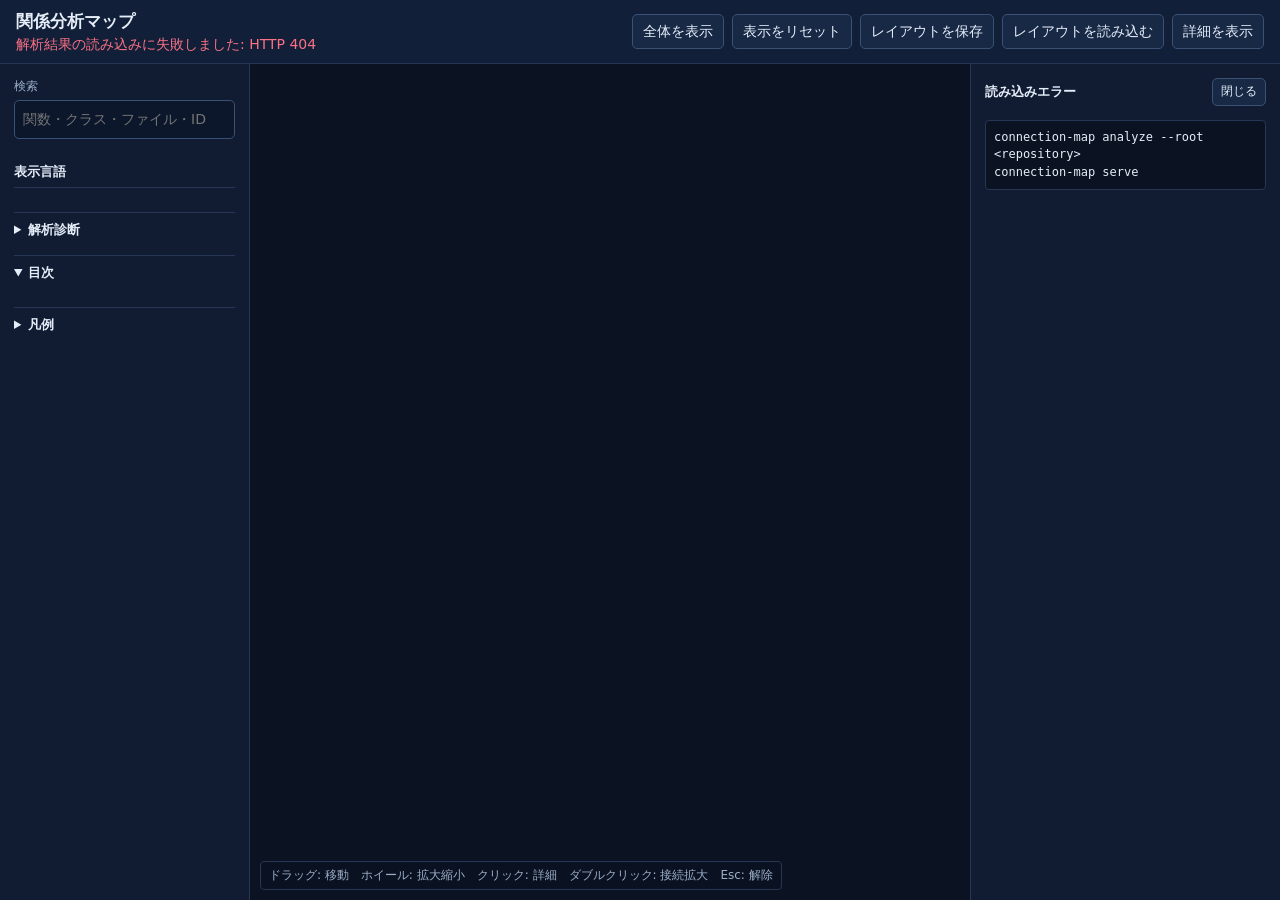
==== src/connection_map/web/index.html @ 5f1906f0 "Initial Connection Analysis Mapping implementation" ====
<!doctype html>
<html lang="ja">
  <head>
    <meta charset="utf-8">
    <meta name="viewport" content="width=device-width, initial-scale=1">
    <title>関係分析マップ</title>
    <link rel="stylesheet" href="style.css">
  </head>
  <body>
    <header class="topbar">
      <div>
        <h1>関係分析マップ</h1>
        <p id="status" class="status">解析結果を読み込んでいます…</p>
      </div>
      <div class="toolbar">
        <label class="repository-selector-label" for="repository-selector">対象リポジトリ</label>
        <select id="repository-selector" class="repository-selector" aria-label="解析対象リポジトリ" hidden></select>
        <span id="validation-status" class="validation-status" hidden></span>
        <span id="stats" class="stats"></span>
        <button id="fit-view" type="button">全体を表示</button>
        <button id="reset-view" type="button">表示をリセット</button>
        <details id="layout-tools" class="toolbar-menu" open>
          <summary>レイアウト</summary>
          <div class="toolbar-menu-body">
            <button id="save-layout" type="button">レイアウトを保存</button>
            <button id="load-layout" type="button">レイアウトを読み込む</button>
          </div>
        </details>
        <button id="toggle-details" type="button" aria-expanded="false">詳細を表示</button>
        <input id="layout-file" type="file" accept="application/json,.json" hidden>
      </div>
    </header>

    <main class="app-shell">
      <aside class="side-panel left-panel" aria-label="検索と目次">
        <label class="search-label" for="search">検索</label>
        <input id="search" type="search" placeholder="関数・クラス・ファイル・ID" autocomplete="off">
        <div id="search-results" class="result-list" aria-live="polite"></div>

        <section class="language-filter-panel" aria-labelledby="language-filter-title">
          <h2 id="language-filter-title">表示言語</h2>
          <div id="language-filter" class="language-filter" role="group" aria-label="表示する開発言語"></div>
        </section>

        <details id="diagnostics-section" class="panel-section">
          <summary id="diagnostics-summary">解析診断</summary>
          <div id="diagnostics" class="diagnostics-list" aria-live="polite"></div>
        </details>

        <details id="toc-section" class="panel-section">
          <summary>目次</summary>
          <div id="toc" class="toc"></div>
        </details>

        <details id="legend-section" class="panel-section">
          <summary>凡例</summary>
          <div class="legend">
            <div><span class="legend-swatch node-function"></span>関数 / メソッド</div>
            <div><span class="legend-swatch node-class"></span>クラス</div>
            <div><span class="legend-swatch node-module"></span>モジュール</div>
            <div><span class="legend-swatch node-element"></span>HTML要素 / CSSルール</div>
            <div><span class="legend-swatch node-external"></span>外部 / 未解決</div>
            <div><span class="legend-line line-calls"></span>呼び出し</div>
            <div><span class="legend-line line-imports"></span>読み込み</div>
            <div><span class="legend-line line-dynamic"></span>動的読み込み</div>
            <div><span class="legend-line line-inherits"></span>継承</div>
            <div><span class="legend-line line-sql-reads"></span>SQL読み取り</div>
            <div><span class="legend-line line-sql-writes"></span>SQL書き込み</div>
          </div>
        </details>
      </aside>

      <section class="canvas-panel" aria-label="関係グラフ">
        <canvas id="graph" tabindex="0" aria-label="関係グラフのキャンバス"></canvas>
        <div class="canvas-hint">ドラッグ: 移動　ホイール: 拡大縮小　クリック: 詳細　ダブルクリック: 接続拡大　Esc: 解除</div>
      </section>

      <aside id="details" class="side-panel right-panel" aria-label="選択要素の詳細">
        <div class="details-head">
          <h2>詳細</h2>
          <button id="close-details" type="button">閉じる</button>
        </div>
        <div class="empty-details">ノードまたは線を選択すると詳細が表示されます。</div>
      </aside>
    </main>
    <script src="app.js" defer></script>
    <script src="benchmark.js" defer></script>
  </body>
</html>
---- src/connection_map/web/style.css ----
:root {
  color-scheme: dark;
  --bg: #0f172a;
  --panel: #111c33;
  --panel-border: #263654;
  --text: #e5edf8;
  --muted: #9cafc9;
  --accent: #38bdf8;
  --canvas: #0b1222;
}

* { box-sizing: border-box; }

html, body { height: 100%; margin: 0; }

body {
  background: var(--bg);
  color: var(--text);
  display: flex;
  flex-direction: column;
  font: 14px/1.45 system-ui, -apple-system, "Segoe UI", sans-serif;
  overflow: hidden;
}

button, input { font: inherit; }

button {
  border: 1px solid #385174;
  border-radius: 5px;
  background: #182946;
  color: var(--text);
  cursor: pointer;
  min-height: 32px;
  padding: 6px 10px;
}

button:hover, button:focus-visible { border-color: var(--accent); outline: none; }
button:disabled { cursor: wait; opacity: .65; }

.topbar {
  align-items: center;
  background: #121f38;
  border-bottom: 1px solid var(--panel-border);
  display: flex;
  gap: 16px;
  justify-content: space-between;
  min-height: 64px;
  padding: 8px 16px;
}

h1 { font-size: 17px; margin: 0; }
h2 { border-bottom: 1px solid var(--panel-border); font-size: 13px; margin: 20px 0 8px; padding-bottom: 5px; }

.status, .stats, .canvas-hint, .muted { color: var(--muted); }
.status { margin: 1px 0 0; }
.toolbar { align-items: center; display: flex; flex-wrap: wrap; gap: 8px; justify-content: flex-end; }
.stats { font-variant-numeric: tabular-nums; margin-right: 4px; }
.repository-selector-label { color: var(--muted); font-size: 12px; }
.repository-selector { background: #0c172b; border: 1px solid #385174; border-radius: 5px; color: var(--text); max-width: 240px; min-height: 32px; padding: 5px 8px; }
.repository-selector:focus { border-color: var(--accent); outline: none; }
.validation-status { border: 1px solid #55708f; border-radius: 4px; color: var(--muted); font-size: 12px; padding: 4px 7px; }
.validation-status.validation-valid { border-color: #228b72; color: #86efac; }
.validation-status.validation-running, .validation-status.validation-pending { border-color: #8f6c22; color: #fbbf24; }
.validation-status.validation-invalid { border-color: #9f3e58; color: #fb7185; }
.toolbar-menu { display: contents; }
.toolbar-menu > summary { display: none; }
.toolbar-menu-body { display: contents; }

.app-shell { display: grid; flex: 1 1 auto; grid-template-columns: 250px minmax(0, 1fr) 310px; min-height: 0; position: relative; }
.side-panel { background: var(--panel); overflow: auto; padding: 14px; }
.left-panel { border-right: 1px solid var(--panel-border); }
.right-panel { border-left: 1px solid var(--panel-border); }

.search-label { color: var(--muted); display: block; font-size: 12px; margin-bottom: 5px; }
#search { background: #0c172b; border: 1px solid #385174; border-radius: 5px; color: var(--text); padding: 8px; width: 100%; }
#search:focus { border-color: var(--accent); outline: none; }
.result-list, .toc { display: grid; gap: 4px; margin-top: 8px; }
.result-list button, .toc button { overflow: hidden; text-align: left; text-overflow: ellipsis; white-space: nowrap; width: 100%; }
.result-list button small, .toc button small { color: var(--muted); display: block; font-size: 11px; }
.empty-list { color: var(--muted); font-size: 12px; padding: 4px 0; }
.diagnostics-list { display: grid; gap: 5px; max-height: 360px; overflow: auto; }
.diagnostic-item { display: grid; gap: 2px; min-height: 0; text-align: left; width: 100%; }
.diagnostic-item strong { font-size: 12px; overflow-wrap: anywhere; }
.diagnostic-item small { color: var(--muted); overflow-wrap: anywhere; }
.diagnostic-item span { color: var(--text); font-size: 12px; overflow-wrap: anywhere; }
.diagnostic-item.severity-error { border-color: #9f3e58; }
.diagnostic-item.severity-warning { border-color: #8f6c22; }
.language-filter-panel { margin-top: 16px; }
.language-filter-panel h2 { border-bottom: 1px solid var(--panel-border); font-size: 13px; margin: 0 0 8px; padding-bottom: 5px; }
.language-filter { display: grid; gap: 6px; }
.language-filter label { align-items: center; color: var(--text); display: flex; gap: 8px; font-size: 13px; }
.language-filter input { accent-color: #38bdf8; }

.panel-section { border-top: 1px solid var(--panel-border); margin-top: 16px; padding-top: 8px; }
.panel-section summary { color: var(--text); cursor: pointer; font-size: 13px; font-weight: 600; list-style-position: inside; }
.panel-section summary:focus-visible { outline: 2px solid var(--accent); outline-offset: 3px; }
.panel-section[open] summary { margin-bottom: 8px; }

.legend { color: var(--muted); display: grid; gap: 6px; font-size: 12px; }
.legend-swatch, .legend-line { display: inline-block; margin-right: 7px; vertical-align: middle; }
.legend-swatch { border-radius: 3px; height: 12px; width: 12px; }
.node-function { background: #38bdf8; }
.node-class { background: #c084fc; }
.node-module { background: #64748b; }
.node-element { background: #f472b6; }
.node-external { background: #f59e0b; }
.legend-line { border-top: 3px solid #818cf8; width: 25px; }
.line-imports { border-color: #22d3ee; }
.line-dynamic { border-color: #f59e0b; border-top-style: dashed; }
.line-inherits { border-color: #c084fc; }
.line-sql-reads { border-color: #60a5fa; border-top-style: dashed; }
.line-sql-writes { border-color: #f97316; }

.canvas-panel { background: var(--canvas); min-width: 0; position: relative; }
#graph { display: block; height: 100%; outline: none; touch-action: none; width: 100%; }
.canvas-hint { background: rgba(11, 18, 34, .8); border: 1px solid #263654; border-radius: 4px; bottom: 10px; font-size: 12px; left: 10px; padding: 5px 8px; pointer-events: none; position: absolute; }

.details-head { align-items: center; display: flex; justify-content: space-between; margin-bottom: 12px; }
.details-head h2 { border: 0; margin: 0; padding: 0; }
.details-head button { font-size: 12px; min-height: 28px; padding: 4px 8px; }
.empty-details { color: var(--muted); line-height: 1.7; }
.detail-title { font-size: 16px; margin: 0 0 3px; overflow-wrap: anywhere; }
.detail-subtitle { color: var(--muted); font-size: 12px; margin: 0 0 14px; overflow-wrap: anywhere; }
.detail-grid { display: grid; gap: 8px; grid-template-columns: 96px minmax(0, 1fr); margin: 0; }
.detail-grid dt { color: var(--muted); }
.detail-grid dd { margin: 0; overflow-wrap: anywhere; }
.selection-load-control { border: 1px solid var(--panel-border); border-radius: 4px; display: grid; gap: 6px; margin-top: 14px; padding: 8px; }
.selection-load-control p { margin: 0; }
.selection-load-control button { justify-self: start; }
.detail-navigation-list { display: grid; gap: 6px; margin-top: 14px; }
.detail-navigation { align-items: center; border: 1px solid var(--panel-border); border-radius: 4px; display: flex; gap: 8px; justify-content: space-between; padding: 6px 8px; }
.detail-navigation-label { min-width: 0; overflow-wrap: anywhere; }
.detail-navigation button { flex: 0 0 auto; font-size: 12px; min-height: 28px; padding: 4px 7px; }
.detail-code { background: #0b1222; border: 1px solid var(--panel-border); border-radius: 4px; font: 12px/1.45 ui-monospace, SFMono-Regular, Consolas, monospace; margin-top: 14px; overflow: auto; padding: 8px; white-space: pre-wrap; }
.badge { border: 1px solid #55708f; border-radius: 3px; display: inline-block; font-size: 11px; padding: 1px 4px; }
.severity-warning { color: #fbbf24; }
.severity-error { color: #fb7185; }

@media (min-width: 1001px) {
  .app-shell.details-closed { grid-template-columns: 250px minmax(0, 1fr); }
  .right-panel.is-closed { display: none; }
}

@media (min-width: 681px) and (max-width: 1180px) {
  .topbar { align-items: flex-start; flex-direction: column; gap: 4px; min-height: 0; }
  .toolbar { justify-content: flex-start; width: 100%; }
  .toolbar .stats { flex: 1 0 100%; margin: 0; max-width: 100%; overflow: hidden; text-overflow: ellipsis; white-space: nowrap; }
  .repository-selector { max-width: min(340px, 100%); }
}

@media (max-width: 1000px) {
  .app-shell { grid-template-columns: 210px minmax(0, 1fr); overflow: hidden; }
  .right-panel {
    border: 1px solid var(--panel-border);
    border-radius: 8px;
    bottom: 10px;
    box-shadow: 0 18px 45px rgba(0, 0, 0, .45);
    display: block;
    position: absolute;
    right: 10px;
    top: 10px;
    transform: translateX(calc(100% + 20px));
    transition: transform .18s ease;
    width: min(340px, calc(100% - 20px));
    z-index: 5;
  }
  .right-panel.is-open { transform: translateX(0); }
}

@media (max-width: 680px) {
  body { overflow: hidden; }
  .topbar { align-items: flex-start; flex-direction: column; gap: 4px; min-height: 0; padding: 8px 12px; }
  h1 { font-size: 16px; }
  .status { display: none; font-size: 12px; }
  .status.severity-error { display: block; max-height: 18px; overflow: hidden; text-overflow: ellipsis; white-space: nowrap; }
  .toolbar { flex-wrap: wrap; gap: 5px; justify-content: flex-start; width: 100%; }
  .toolbar .stats { flex: 1 0 100%; margin: 0; max-width: 100%; overflow: hidden; text-overflow: ellipsis; white-space: nowrap; }
  .repository-selector-label { font-size: 11px; }
  .repository-selector { flex: 1 1 180px; max-width: none; min-height: 30px; }
  .validation-status { font-size: 11px; }
  .toolbar button { font-size: 12px; min-height: 30px; padding: 5px 8px; }
  .app-shell { display: flex; flex-direction: column; min-height: 150px; }
  .side-panel { border: 0; padding: 6px 12px; }
  .left-panel { flex: 0 0 auto; max-height: 108px; overflow: auto; }
  .left-panel .panel-section { margin-top: 6px; padding-top: 6px; }
  .search-label { margin-bottom: 2px; }
  #search { padding: 6px 8px; }
  .canvas-panel { flex: 1 1 auto; min-height: 110px; }
  .right-panel { bottom: 8px; max-height: calc(100% - 16px); right: 8px; top: 8px; }
  .canvas-hint { bottom: 6px; font-size: 11px; left: 6px; max-width: calc(100% - 12px); overflow: hidden; text-overflow: ellipsis; white-space: nowrap; }
  .toolbar-menu { display: block; position: relative; }
  .toolbar-menu > summary { background: #182946; border: 1px solid #385174; border-radius: 5px; cursor: pointer; display: block; font-size: 12px; list-style: none; min-height: 30px; padding: 5px 8px; }
  .toolbar-menu > summary::-webkit-details-marker { display: none; }
  .toolbar-menu > summary:focus-visible { border-color: var(--accent); outline: none; }
  .toolbar-menu-body { background: #121f38; border: 1px solid var(--panel-border); border-radius: 5px; box-shadow: 0 12px 28px rgba(0, 0, 0, .4); display: grid; gap: 5px; left: 0; padding: 6px; position: absolute; top: calc(100% + 4px); z-index: 10; }
  .toolbar-menu-body button { text-align: left; white-space: nowrap; }
}
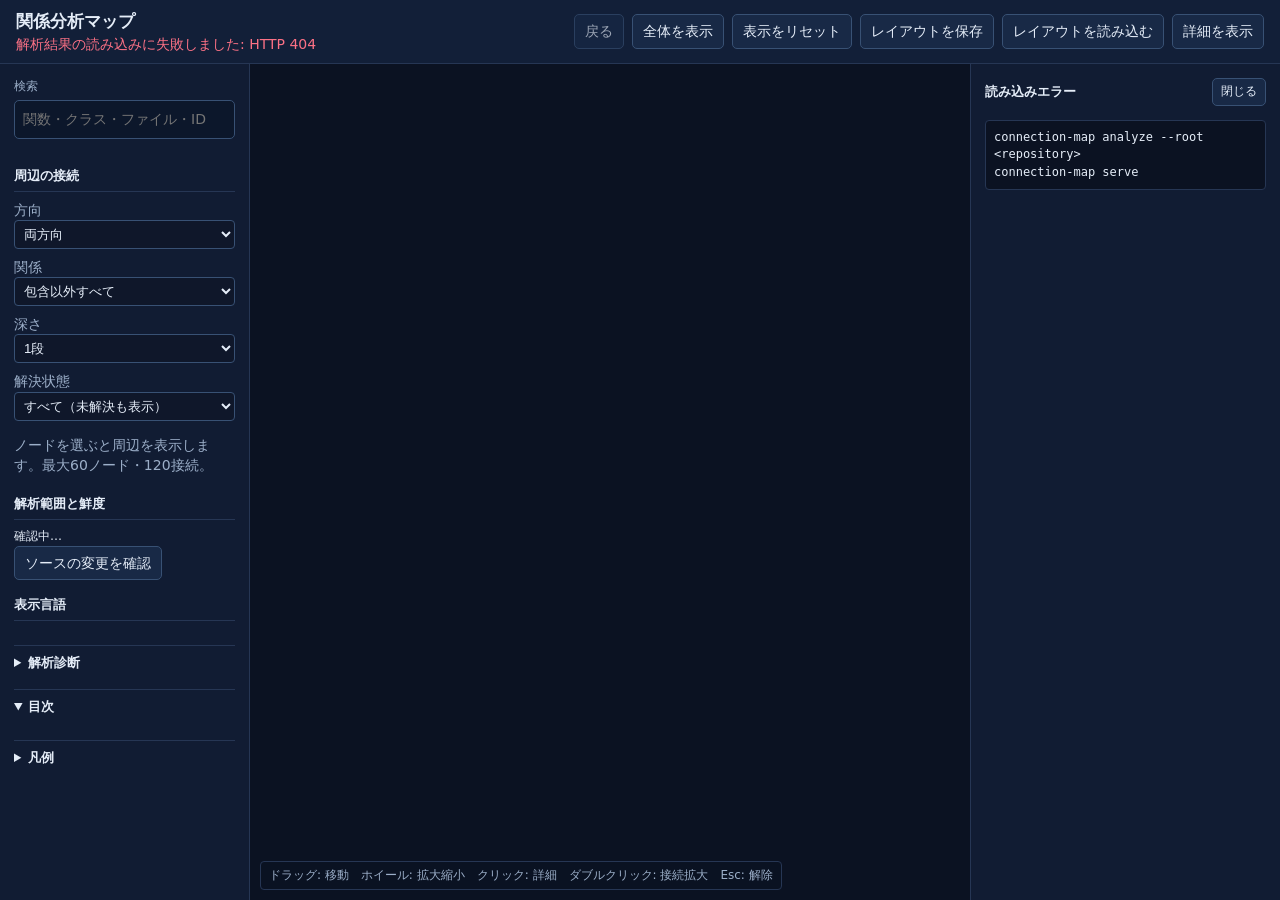
==== commit 3072a421: "Improve relationship resolution and human/AI context exploration" ====
--- a/src/connection_map/web/index.html
+++ b/src/connection_map/web/index.html
@@ -17,6 +17,7 @@
         <select id="repository-selector" class="repository-selector" aria-label="解析対象リポジトリ" hidden></select>
         <span id="validation-status" class="validation-status" hidden></span>
         <span id="stats" class="stats"></span>
+        <button id="exploration-back" type="button" disabled>戻る</button>
         <button id="fit-view" type="button">全体を表示</button>
         <button id="reset-view" type="button">表示をリセット</button>
         <details id="layout-tools" class="toolbar-menu" open>
@@ -37,6 +38,21 @@
         <input id="search" type="search" placeholder="関数・クラス・ファイル・ID" autocomplete="off">
         <div id="search-results" class="result-list" aria-live="polite"></div>
 
+        <section class="exploration-controls" aria-label="周辺の接続">
+          <h2>周辺の接続</h2>
+          <label>方向<select id="context-direction"><option value="both">両方向</option><option value="in">入ってくる接続</option><option value="out">出ていく接続</option></select></label>
+          <label>関係<select id="context-relation"><option value="">包含以外すべて</option><option value="calls">呼び出し</option><option value="imports">読み込み</option><option value="dynamic_imports">動的読み込み</option><option value="handles">イベント処理</option><option value="requests">HTTPリクエスト</option><option value="registers">処理の登録</option><option value="references">参照</option><option value="inherits">継承</option><option value="contains">包含</option></select></label>
+          <label>深さ<select id="context-depth"><option value="1">1段</option><option value="2">2段</option><option value="3">3段</option></select></label>
+          <label>解決状態<select id="context-resolution"><option value="all">すべて（未解決も表示）</option><option value="resolved">解決済み</option><option value="unresolved">未解決・候補</option><option value="external">外部</option><option value="unsupported">未対応</option></select></label>
+          <p class="muted">ノードを選ぶと周辺を表示します。最大60ノード・120接続。</p>
+        </section>
+
+        <section aria-label="解析範囲と鮮度">
+          <h2>解析範囲と鮮度</h2>
+          <div id="quality-summary" aria-live="polite">確認中…</div>
+          <button id="refresh-quality" type="button">ソースの変更を確認</button>
+        </section>
+
         <section class="language-filter-panel" aria-labelledby="language-filter-title">
           <h2 id="language-filter-title">表示言語</h2>
           <div id="language-filter" class="language-filter" role="group" aria-label="表示する開発言語"></div>
@@ -44,6 +60,13 @@
 
         <details id="diagnostics-section" class="panel-section">
           <summary id="diagnostics-summary">解析診断</summary>
+          <div class="diagnostic-controls">
+            <label>重大度<select id="diagnostic-severity"><option value="all">すべて</option><option value="error">エラー</option><option value="warning">警告</option><option value="info">情報</option></select></label>
+            <label>ファイル<input id="diagnostic-file" type="search" placeholder="パスで絞り込み"></label>
+            <p id="diagnostic-count" class="muted" aria-live="polite"></p>
+            <button id="diagnostic-prev" disabled>前の200件</button>
+            <button id="diagnostic-next" disabled>続きの200件</button>
+          </div>
           <div id="diagnostics" class="diagnostics-list" aria-live="polite"></div>
         </details>
 
@@ -83,6 +106,7 @@
         <div class="empty-details">ノードまたは線を選択すると詳細が表示されます。</div>
       </aside>
     </main>
+    <script src="exploration.js" defer></script>
     <script src="app.js" defer></script>
     <script src="benchmark.js" defer></script>
   </body>
--- a/src/connection_map/web/style.css
+++ b/src/connection_map/web/style.css
@@ -10,6 +10,15 @@
 }
 
 * { box-sizing: border-box; }
+
+.exploration-controls label { display: block; color: var(--muted); margin: 8px 0; }
+.exploration-controls select { display: block; width: 100%; background: var(--bg); color: var(--text); border: 1px solid #385174; border-radius: 4px; padding: 5px; }
+.context-relation { border-bottom: 1px solid var(--panel-border); padding: 8px 0; }
+.context-relation button { max-width: 100%; overflow-wrap: anywhere; }
+.context-relation p { font-size: 12px; overflow-wrap: anywhere; margin: 5px 0; }
+.quality-warning { color: #fbbf24; }
+#quality-summary { font-size: 12px; }
+.annotation-text { border-left: 3px solid var(--accent); padding: 6px 10px; white-space: pre-wrap; overflow-wrap: anywhere; }
 
 html, body { height: 100%; margin: 0; }
 
@@ -195,3 +204,5 @@
   .toolbar-menu-body { background: #121f38; border: 1px solid var(--panel-border); border-radius: 5px; box-shadow: 0 12px 28px rgba(0, 0, 0, .4); display: grid; gap: 5px; left: 0; padding: 6px; position: absolute; top: calc(100% + 4px); z-index: 10; }
   .toolbar-menu-body button { text-align: left; white-space: nowrap; }
 }
+.diagnostic-controls label { display: block; margin-top: 0.6rem; }
+.diagnostic-controls select, .diagnostic-controls input { width: 100%; margin-top: 0.3rem; }
